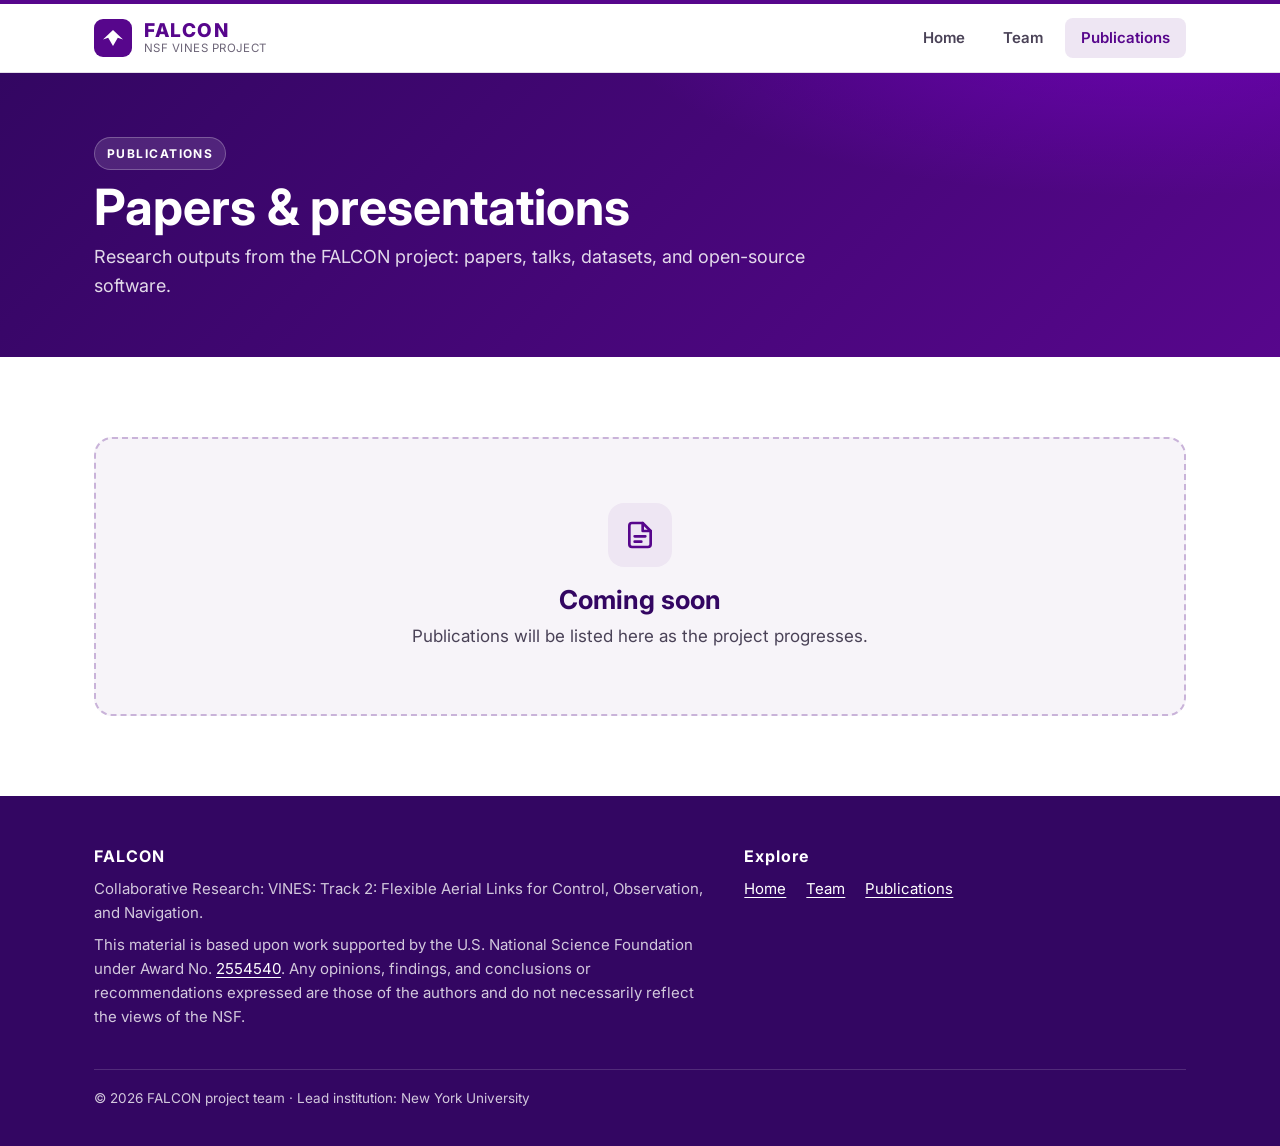
==== publications.html @ ba4d0a7a "Add FALCON project website Static GitHub Pages site with Home, Team, and Publications pages in an NY" ====
<!DOCTYPE html>
<html lang="en">
<head>
  <meta charset="utf-8">
  <meta name="viewport" content="width=device-width, initial-scale=1">
  <title>Publications | FALCON</title>
  <meta name="description" content="Publications from the NSF VINES FALCON project.">
  <link rel="icon" href="assets/img/favicon.svg" type="image/svg+xml">
  <link rel="preconnect" href="https://fonts.googleapis.com">
  <link rel="preconnect" href="https://fonts.gstatic.com" crossorigin>
  <link href="https://fonts.googleapis.com/css2?family=Inter:wght@400;500;600;700;800&family=Source+Serif+4:wght@400;600;700&display=swap" rel="stylesheet">
  <link rel="stylesheet" href="assets/css/style.css">
</head>
<body>

<header class="site-header">
  <div class="container nav">
    <a class="brand" href="index.html" aria-label="FALCON home">
      <span class="brand-mark"><svg viewBox="0 0 24 24" fill="#fff" aria-hidden="true"><path d="M2 13.5 12 4l10 9.5-5.2-1.7L12 20l-4.8-8.2z"/></svg></span>
      <span class="brand-text"><span class="brand-name">FALCON</span><span class="brand-sub">NSF VINES Project</span></span>
    </a>
    <button class="nav-toggle" aria-label="Toggle menu" aria-expanded="false" aria-controls="nav-links">
      <svg viewBox="0 0 24 24" fill="none" stroke="currentColor" stroke-width="2" stroke-linecap="round"><path d="M4 7h16M4 12h16M4 17h16"/></svg>
    </button>
    <ul class="nav-links" id="nav-links">
      <li><a href="index.html">Home</a></li>
      <li><a href="team.html">Team</a></li>
      <li><a href="publications.html" aria-current="page">Publications</a></li>
    </ul>
  </div>
</header>

<main>
  <section class="page-hero">
    <div class="container">
      <span class="eyebrow">Publications</span>
      <h1>Papers &amp; presentations</h1>
      <p>Research outputs from the FALCON project: papers, talks, datasets, and open-source software.</p>
    </div>
  </section>

  <section>
    <div class="container">
      <div class="empty-state">
        <span class="icon"><svg viewBox="0 0 24 24" fill="none" stroke="currentColor" stroke-width="2" stroke-linecap="round" stroke-linejoin="round"><path d="M14 3H6a2 2 0 0 0-2 2v14a2 2 0 0 0 2 2h12a2 2 0 0 0 2-2V9z"/><path d="M14 3v6h6M8 13h8M8 17h5"/></svg></span>
        <h2>Coming soon</h2>
        <p>Publications will be listed here as the project progresses.</p>
      </div>

      <!--
        To add publications, replace the empty-state block above with a list like:

        <h2>2026</h2>
        <ul class="pub-list">
          <li class="pub">
            <div class="title"><a href="https://doi.org/...">Paper title</a></div>
            <div class="authors">A. Author, B. Author, and S. Rangan</div>
            <div class="venue">Proc. IEEE Conference, 2026</div>
          </li>
        </ul>
      -->
    </div>
  </section>
</main>

<footer class="site-footer">
  <div class="container">
    <div class="footer-grid">
      <div>
        <h4>FALCON</h4>
        <p>Collaborative Research: VINES: Track 2: Flexible Aerial Links for Control, Observation, and Navigation.</p>
        <p>This material is based upon work supported by the U.S. National Science Foundation under Award No. <a href="https://www.nsf.gov/awardsearch/show-award?AWD_ID=2554540">2554540</a>. Any opinions, findings, and conclusions or recommendations expressed are those of the authors and do not necessarily reflect the views of the NSF.</p>
      </div>
      <div>
        <h4>Explore</h4>
        <ul class="footer-links">
          <li><a href="index.html">Home</a></li>
          <li><a href="team.html">Team</a></li>
          <li><a href="publications.html">Publications</a></li>
        </ul>
      </div>
    </div>
    <div class="footer-bottom">&copy; 2026 FALCON project team &middot; Lead institution: New York University</div>
  </div>
</footer>

<script src="assets/js/main.js"></script>
</body>
</html>
---- assets/css/style.css ----
/* FALCON project site — NYU color theme */
:root {
  --violet: #57068c;        /* NYU Violet */
  --violet-deep: #330662;   /* Deep violet */
  --violet-ultra: #8900e1;  /* Ultra violet */
  --violet-light: #eee6f3;  /* Light violet tint */
  --violet-mid: #c9b3d9;
  --ink: #1d1626;
  --ink-soft: #4a4257;
  --muted: #6d6578;
  --line: #e4dde9;
  --bg: #ffffff;
  --bg-alt: #f7f4f9;
  --radius: 14px;
  --shadow: 0 1px 2px rgba(30, 10, 50, .06), 0 8px 24px rgba(30, 10, 50, .08);
  --maxw: 1140px;
  --font: "Inter", system-ui, -apple-system, "Segoe UI", Roboto, sans-serif;
  --font-display: "Source Serif 4", Georgia, serif;
}

*, *::before, *::after { box-sizing: border-box; }
html { scroll-behavior: smooth; }
body {
  margin: 0;
  font-family: var(--font);
  color: var(--ink);
  background: var(--bg);
  line-height: 1.6;
  font-size: 17px;
  -webkit-font-smoothing: antialiased;
}
img { max-width: 100%; display: block; }
a { color: var(--violet); text-decoration-thickness: 1px; text-underline-offset: 3px; }
a:hover { color: var(--violet-ultra); }

.container { max-width: var(--maxw); margin: 0 auto; padding: 0 24px; }

/* ---------- Header / nav ---------- */
.site-header {
  position: sticky; top: 0; z-index: 50;
  background: rgba(255, 255, 255, .94);
  backdrop-filter: saturate(160%) blur(8px);
  border-top: 4px solid var(--violet);
  border-bottom: 1px solid var(--line);
}
.nav { display: flex; align-items: center; justify-content: space-between; height: 68px; }
.brand { display: flex; align-items: center; gap: 12px; text-decoration: none; color: var(--ink); }
.brand-mark {
  width: 38px; height: 38px; border-radius: 9px;
  background: var(--violet); display: grid; place-items: center;
}
.brand-mark svg { width: 24px; height: 24px; }
.brand-text { display: flex; flex-direction: column; line-height: 1.1; }
.brand-name { font-weight: 800; letter-spacing: .08em; font-size: 19px; color: var(--violet); }
.brand-sub { font-size: 11.5px; color: var(--muted); letter-spacing: .04em; text-transform: uppercase; }

.nav-links { display: flex; gap: 6px; list-style: none; margin: 0; padding: 0; }
.nav-links a {
  display: block; padding: 8px 16px; border-radius: 8px;
  text-decoration: none; color: var(--ink-soft); font-weight: 600; font-size: 15px;
}
.nav-links a:hover { background: var(--violet-light); color: var(--violet); }
.nav-links a[aria-current="page"] { color: var(--violet); background: var(--violet-light); }

.nav-toggle {
  display: none; background: none; border: 1px solid var(--line); border-radius: 8px;
  width: 42px; height: 42px; cursor: pointer; color: var(--violet);
}
.nav-toggle svg { width: 22px; height: 22px; margin: auto; }

@media (max-width: 720px) {
  .nav-toggle { display: grid; place-items: center; }
  .nav-links {
    display: none; position: absolute; left: 0; right: 0; top: 72px;
    flex-direction: column; background: #fff; padding: 8px 16px 16px;
    border-bottom: 1px solid var(--line); box-shadow: var(--shadow);
  }
  .nav-links.open { display: flex; }
  .brand-sub { display: none; }
}

/* ---------- Hero ---------- */
.hero {
  position: relative; overflow: hidden; color: #fff;
  background:
    radial-gradient(1200px 500px at 85% -10%, rgba(137, 0, 225, .55), transparent 60%),
    radial-gradient(800px 400px at 0% 110%, rgba(137, 0, 225, .25), transparent 60%),
    linear-gradient(135deg, var(--violet-deep) 0%, var(--violet) 70%);
  padding: 88px 0 180px;
}
.hero::after { /* subtle signal-wave texture */
  content: ""; position: absolute; inset: 0; pointer-events: none; opacity: .12;
  background-image: repeating-radial-gradient(circle at 90% 20%, #fff 0 1px, transparent 1px 38px);
}
.hero .container { position: relative; z-index: 1; }
.eyebrow {
  display: inline-flex; align-items: center; gap: 8px;
  font-size: 13px; font-weight: 700; letter-spacing: .12em; text-transform: uppercase;
  padding: 6px 12px; border-radius: 999px;
  background: rgba(255, 255, 255, .12); border: 1px solid rgba(255, 255, 255, .25);
}
.hero h1 {
  font-size: clamp(54px, 9vw, 96px); line-height: 1; margin: 24px 0 12px;
  letter-spacing: .06em; font-weight: 800;
}
.hero .tagline {
  font-family: var(--font-display); font-size: clamp(21px, 2.6vw, 28px);
  margin: 0 0 22px; color: #f1e6fa; max-width: 760px; line-height: 1.35;
}
.hero .tagline b { color: #fff; font-weight: 700; }
.hero .lede { font-size: 18.5px; max-width: 700px; color: rgba(255, 255, 255, .86); margin: 0 0 32px; }
.btn-row { display: flex; flex-wrap: wrap; gap: 12px; }
.btn {
  display: inline-flex; align-items: center; gap: 8px; padding: 12px 22px; border-radius: 10px;
  font-weight: 700; font-size: 15.5px; text-decoration: none; transition: transform .15s, background .15s;
}
.btn:hover { transform: translateY(-1px); }
.btn-primary { background: #fff; color: var(--violet); }
.btn-primary:hover { color: var(--violet-deep); }
.btn-ghost { color: #fff; border: 1px solid rgba(255, 255, 255, .45); }
.btn-ghost:hover { background: rgba(255, 255, 255, .1); color: #fff; }

/* Architecture figure overlapping the hero */
.figure-wrap { margin-top: -130px; position: relative; z-index: 2; }
.figure-card {
  background: #fff; border-radius: 18px; box-shadow: 0 20px 60px rgba(40, 6, 70, .22);
  padding: 28px 28px 20px; border: 1px solid var(--line);
}
.figure-scroll { overflow-x: auto; }
.figure-card svg { width: 100%; min-width: 640px; height: auto; display: block; }
.figure-card figcaption { font-size: 14.5px; color: var(--muted); margin-top: 14px; text-align: center; }

/* ---------- Page header (inner pages) ---------- */
.page-hero {
  color: #fff; padding: 64px 0 56px;
  background:
    radial-gradient(900px 300px at 90% -20%, rgba(137, 0, 225, .5), transparent 60%),
    linear-gradient(135deg, var(--violet-deep), var(--violet));
}
.page-hero h1 { margin: 10px 0 8px; font-size: clamp(36px, 5vw, 50px); line-height: 1.1; }
.page-hero p { margin: 0; color: rgba(255, 255, 255, .85); max-width: 720px; font-size: 18px; }
.page-hero .eyebrow { font-size: 12px; }

/* ---------- Sections ---------- */
section { padding: 80px 0; }
.section-alt { background: var(--bg-alt); border-top: 1px solid var(--line); border-bottom: 1px solid var(--line); }
.section-label {
  font-size: 13px; font-weight: 800; letter-spacing: .14em; text-transform: uppercase; color: var(--violet-ultra);
  margin: 0 0 10px;
}
h2 { font-size: clamp(30px, 3.6vw, 40px); line-height: 1.15; margin: 0 0 18px; color: var(--violet-deep); }
h3 { font-size: 20px; line-height: 1.3; margin: 0 0 8px; color: var(--ink); }
.section-intro { color: var(--ink-soft); max-width: 760px; font-size: 18px; margin: 0 0 40px; }

.two-col { display: grid; grid-template-columns: 1.15fr 1fr; gap: 56px; align-items: start; }
@media (max-width: 900px) { .two-col { grid-template-columns: 1fr; gap: 32px; } }
.prose p { margin: 0 0 16px; color: var(--ink-soft); }
.prose strong { color: var(--ink); }

.callout {
  border-left: 4px solid var(--violet); background: var(--violet-light); border-radius: 0 var(--radius) var(--radius) 0;
  padding: 22px 26px; font-family: var(--font-display); font-size: 19px; line-height: 1.5; color: var(--violet-deep);
}
.callout em { font-style: normal; font-weight: 700; color: var(--violet); }

.pill-list { display: grid; gap: 14px; }
.pill {
  display: flex; gap: 16px; align-items: flex-start; background: #fff; border: 1px solid var(--line);
  border-radius: var(--radius); padding: 18px 20px;
}
.pill .icon {
  flex: none; width: 44px; height: 44px; border-radius: 11px; background: var(--violet-light);
  color: var(--violet); display: grid; place-items: center;
}
.pill .icon svg { width: 24px; height: 24px; }
.pill h3 { font-size: 17px; margin-bottom: 4px; }
.pill p { margin: 0; font-size: 15.5px; color: var(--ink-soft); }

/* Use-case cards */
.cards-2 { display: grid; grid-template-columns: repeat(2, 1fr); gap: 24px; }
@media (max-width: 760px) { .cards-2 { grid-template-columns: 1fr; } }
.cards-3 { display: grid; grid-template-columns: repeat(3, 1fr); gap: 24px; }
@media (max-width: 860px) { .cards-3 { grid-template-columns: 1fr; } }
.card {
  background: #fff; border: 1px solid var(--line); border-radius: var(--radius);
  padding: 28px; box-shadow: var(--shadow);
}
.card .tag {
  display: inline-block; font-size: 12px; font-weight: 800; letter-spacing: .1em; text-transform: uppercase;
  color: var(--violet); background: var(--violet-light); padding: 4px 10px; border-radius: 999px; margin-bottom: 14px;
}
.card p { margin: 0; color: var(--ink-soft); font-size: 16px; }
.card .partners { margin-top: 14px; font-size: 14px; color: var(--muted); }

/* Thrusts */
.thrusts { display: grid; grid-template-columns: repeat(2, 1fr); gap: 24px; }
@media (max-width: 860px) { .thrusts { grid-template-columns: 1fr; } }
.thrust {
  position: relative; background: #fff; border: 1px solid var(--line); border-radius: var(--radius);
  padding: 30px 28px 26px; box-shadow: var(--shadow); overflow: hidden;
}
.thrust::before {
  content: ""; position: absolute; top: 0; left: 0; right: 0; height: 5px;
  background: linear-gradient(90deg, var(--violet), var(--violet-ultra));
}
.thrust-num {
  font-size: 13px; font-weight: 800; letter-spacing: .14em; color: var(--violet-ultra); text-transform: uppercase;
}
.thrust h3 { font-size: 22px; margin: 6px 0 10px; color: var(--violet-deep); }
.thrust > p { margin: 0 0 16px; color: var(--ink-soft); font-size: 16px; }
.subthrusts { list-style: none; margin: 0; padding: 0; border-top: 1px solid var(--line); }
.subthrusts li {
  display: flex; justify-content: space-between; gap: 16px; padding: 10px 0; border-bottom: 1px solid var(--line);
  font-size: 15px;
}
.subthrusts li span:first-child { font-weight: 600; color: var(--ink); }
.subthrusts li span:last-child { color: var(--muted); text-align: right; white-space: nowrap; }
@media (max-width: 480px) {
  .subthrusts li { flex-direction: column; gap: 2px; }
  .subthrusts li span:last-child { text-align: left; }
}

/* Keywords */
.keywords { display: flex; flex-wrap: wrap; gap: 8px; margin-top: 24px; }
.keywords span {
  font-size: 13.5px; font-weight: 600; color: var(--violet); background: #fff;
  border: 1px solid var(--violet-mid); padding: 5px 12px; border-radius: 999px;
}

/* ---------- Team ---------- */
.org-grid { display: grid; grid-template-columns: repeat(3, 1fr); gap: 20px; }
@media (max-width: 900px) { .org-grid { grid-template-columns: repeat(2, 1fr); } }
@media (max-width: 560px) { .org-grid { grid-template-columns: 1fr; } }
.org {
  background: #fff; border: 1px solid var(--line); border-radius: var(--radius); overflow: hidden;
  display: flex; flex-direction: column; box-shadow: var(--shadow);
}
.org-logo {
  height: 120px; display: grid; place-items: center; padding: 20px 28px;
  background: #fff; border-bottom: 1px solid var(--line);
}
.org-logo.dark { background: var(--violet-deep); }
.org-logo img.padded-logo { max-height: 110px; } /* square logos with built-in whitespace */
.org-logo img { max-height: 76px; max-width: 100%; width: auto; object-fit: contain; }
.org-logo.wordmark span {
  font-weight: 800; font-size: 22px; letter-spacing: .02em; color: var(--violet-deep); text-align: center; line-height: 1.15;
}
.org-logo.wordmark small { display: block; font-size: 11px; letter-spacing: .14em; color: var(--muted); font-weight: 700; margin-top: 4px; }
.org-body { padding: 18px 20px 20px; flex: 1; }
.org-type {
  font-size: 11.5px; font-weight: 800; letter-spacing: .12em; text-transform: uppercase; color: var(--violet-ultra);
}
.org-body h3 { font-size: 18px; margin: 4px 0 6px; }
.org-body p { margin: 0; font-size: 14.5px; color: var(--ink-soft); }

.org-section { margin-top: 56px; }
.org-section-head {
  display: flex; align-items: center; gap: 16px; padding-bottom: 14px; margin-bottom: 20px;
  border-bottom: 2px solid var(--violet-light);
}
.org-section-head img { height: 40px; width: auto; }
.org-section-head .mini-wordmark {
  height: 40px; min-width: 40px; padding: 0 10px; border-radius: 8px; background: var(--violet-light);
  color: var(--violet); font-weight: 800; display: grid; place-items: center; font-size: 14px;
}
.org-section-head h3 { margin: 0; font-size: 22px; color: var(--violet-deep); }
.org-section-head .count { margin-left: auto; color: var(--muted); font-size: 14px; }

.people { display: grid; grid-template-columns: repeat(auto-fill, minmax(320px, 1fr)); gap: 16px; }
@media (max-width: 400px) { .people { grid-template-columns: 1fr; } }
.person {
  display: flex; gap: 16px; background: #fff; border: 1px solid var(--line); border-radius: var(--radius); padding: 18px;
}
.avatar {
  flex: none; width: 56px; height: 56px; border-radius: 50%;
  background: linear-gradient(135deg, var(--violet), var(--violet-ultra));
  color: #fff; display: grid; place-items: center; font-weight: 800; font-size: 18px; letter-spacing: .03em;
}
.person h4 { margin: 0; font-size: 17px; }
.role-badge {
  display: inline-block; font-size: 11.5px; font-weight: 800; letter-spacing: .08em; text-transform: uppercase;
  padding: 2px 8px; border-radius: 6px; margin: 4px 0 8px; background: var(--violet-light); color: var(--violet);
}
.role-badge.lead { background: var(--violet); color: #fff; }
.person p { margin: 0; font-size: 14.5px; color: var(--ink-soft); line-height: 1.5; }

/* ---------- Publications ---------- */
.empty-state {
  text-align: center; border: 2px dashed var(--violet-mid); border-radius: 18px; padding: 64px 24px;
  background: var(--bg-alt);
}
.empty-state .icon {
  width: 64px; height: 64px; margin: 0 auto 18px; border-radius: 16px; background: var(--violet-light);
  color: var(--violet); display: grid; place-items: center;
}
.empty-state .icon svg { width: 32px; height: 32px; }
.empty-state h2 { font-size: 26px; margin-bottom: 8px; }
.empty-state p { color: var(--ink-soft); margin: 0 auto; max-width: 560px; }

.pub-list { list-style: none; padding: 0; margin: 0; }
.pub { padding: 18px 0; border-bottom: 1px solid var(--line); }
.pub .title { font-weight: 700; }
.pub .authors, .pub .venue { color: var(--ink-soft); font-size: 15.5px; }

/* ---------- Footer ---------- */
.site-footer { background: var(--violet-deep); color: rgba(255, 255, 255, .78); padding: 48px 0 36px; font-size: 15px; }
.footer-grid { display: grid; grid-template-columns: 1.4fr 1fr; gap: 32px; align-items: start; }
@media (max-width: 720px) { .footer-grid { grid-template-columns: 1fr; } }
.site-footer h4 { color: #fff; margin: 0 0 8px; font-size: 16px; letter-spacing: .06em; }
.site-footer p { margin: 0 0 8px; }
.site-footer a { color: #fff; }
.footer-links { list-style: none; padding: 0; margin: 0; display: flex; gap: 20px; flex-wrap: wrap; }
.footer-bottom { border-top: 1px solid rgba(255, 255, 255, .15); margin-top: 32px; padding-top: 18px; font-size: 13.5px; }

@media (max-width: 600px) {
  body { font-size: 16px; }
  .container { padding: 0 16px; }
  section { padding: 56px 0; }
  .hero { padding: 64px 0 150px; }
  .figure-card { padding: 14px 10px 12px; }
}
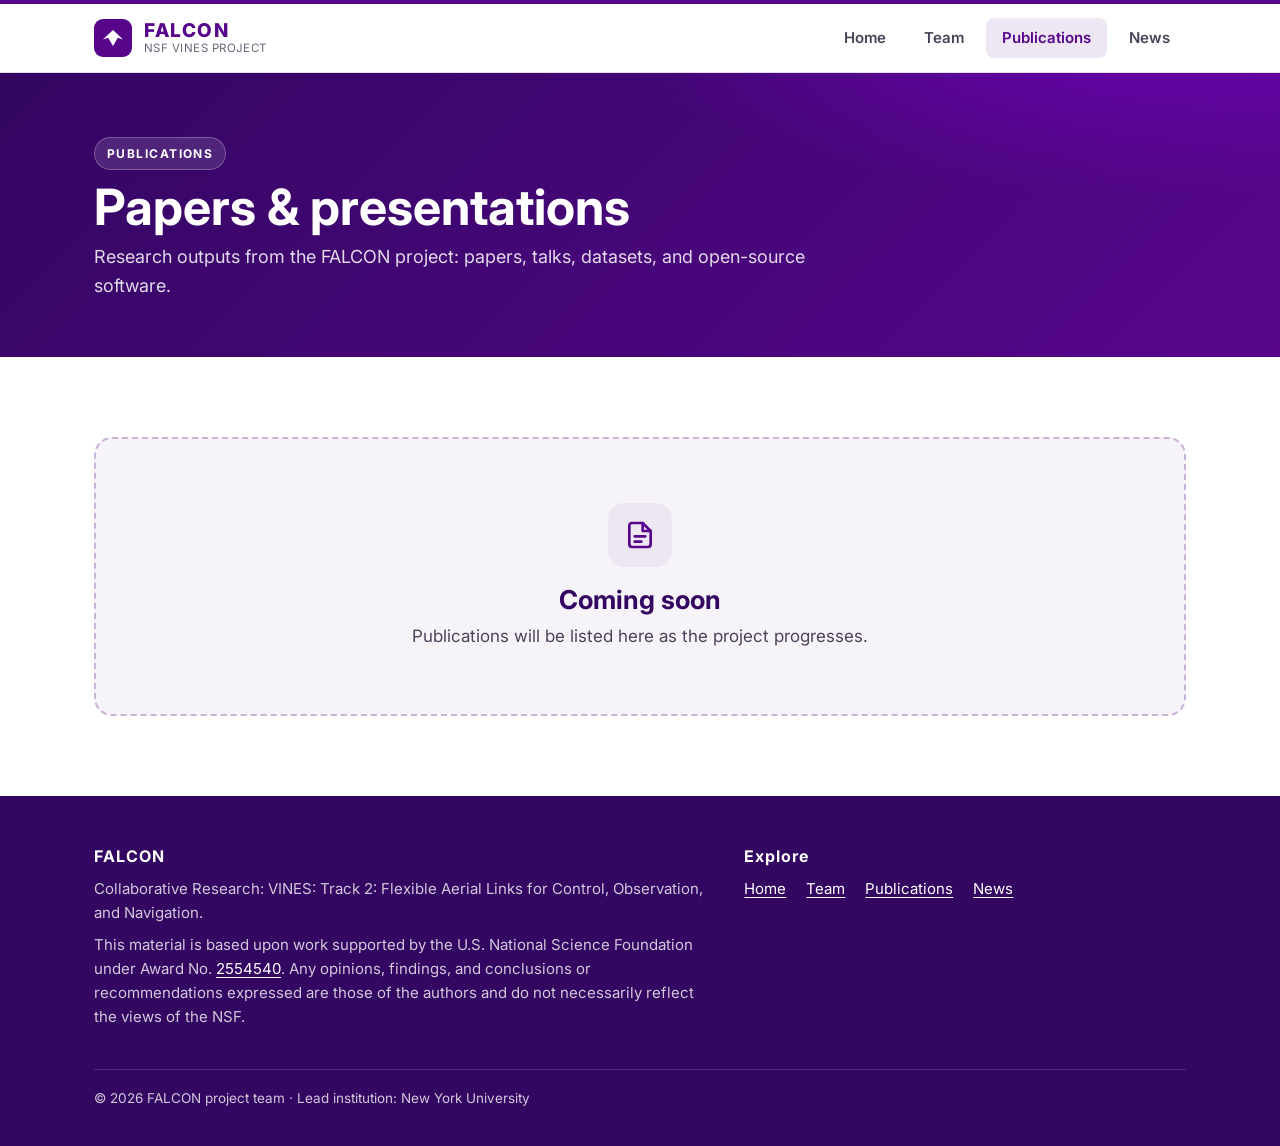
==== commit 1140517b: "Add News page and overview video - New news.html with the NYU Tandon announcement and the overview v" ====
--- a/publications.html
+++ b/publications.html
@@ -26,6 +26,7 @@
       <li><a href="index.html">Home</a></li>
       <li><a href="team.html">Team</a></li>
       <li><a href="publications.html" aria-current="page">Publications</a></li>
+      <li><a href="news.html">News</a></li>
     </ul>
   </div>
 </header>
@@ -77,6 +78,7 @@
           <li><a href="index.html">Home</a></li>
           <li><a href="team.html">Team</a></li>
           <li><a href="publications.html">Publications</a></li>
+          <li><a href="news.html">News</a></li>
         </ul>
       </div>
     </div>
--- a/assets/css/style.css
+++ b/assets/css/style.css
@@ -130,6 +130,13 @@
 .figure-card svg { width: 100%; min-width: 640px; height: auto; display: block; }
 .figure-card figcaption { font-size: 14.5px; color: var(--muted); margin-top: 14px; text-align: center; }
 
+/* Overview video */
+.video-frame {
+  aspect-ratio: 16 / 9; max-width: 900px; border-radius: 18px; overflow: hidden;
+  background: var(--violet-deep); box-shadow: 0 20px 60px rgba(40, 6, 70, .22);
+}
+.video-frame iframe { width: 100%; height: 100%; border: 0; display: block; }
+
 /* ---------- Page header (inner pages) ---------- */
 .page-hero {
   color: #fff; padding: 64px 0 56px;
@@ -301,6 +308,22 @@
 .pub { padding: 18px 0; border-bottom: 1px solid var(--line); }
 .pub .title { font-weight: 700; }
 .pub .authors, .pub .venue { color: var(--ink-soft); font-size: 15.5px; }
+
+/* ---------- News ---------- */
+.news-list { list-style: none; padding: 0; margin: 0; }
+.news-item {
+  display: grid; grid-template-columns: 130px 1fr; gap: 24px; padding: 24px 0; border-bottom: 1px solid var(--line);
+}
+.news-item:first-child { padding-top: 0; }
+.news-item time { font-weight: 700; color: var(--violet); font-size: 15px; padding-top: 2px; }
+.news-source {
+  font-size: 12px; font-weight: 800; letter-spacing: .1em; text-transform: uppercase; color: var(--violet-ultra);
+}
+.news-item h3 { margin: 4px 0 6px; }
+.news-item h3 a { color: var(--ink); text-decoration: none; }
+.news-item h3 a:hover { color: var(--violet); text-decoration: underline; }
+.news-item p { margin: 0; color: var(--ink-soft); font-size: 16px; }
+@media (max-width: 600px) { .news-item { grid-template-columns: 1fr; gap: 4px; } }
 
 /* ---------- Footer ---------- */
 .site-footer { background: var(--violet-deep); color: rgba(255, 255, 255, .78); padding: 48px 0 36px; font-size: 15px; }
